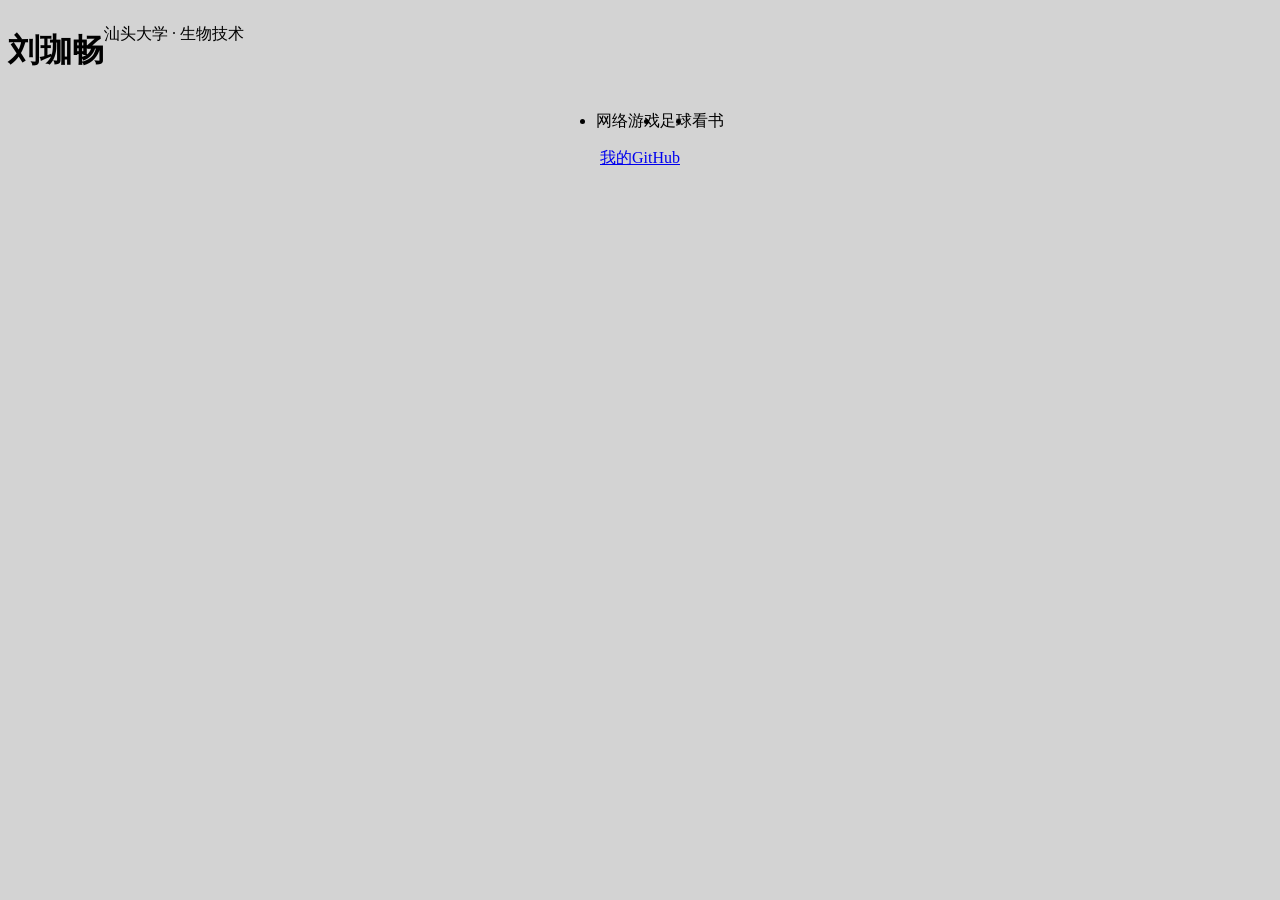
==== index.html @ 964de8dc "Add files via upload" ====
<!DOCTYPE html>
<html lang="zh-CN">
<head>
    <meta charset="UTF-8">
    <title>刘珈畅</title>
    <link rel="stylesheet" href="style.css">

</head>
<body>
<header>
    <h1>刘珈畅</h1>
    <p>汕头大学 · 生物技术</p>
</header>
<main>
    <ul>
        <li>网络游戏</li>
        <li>足球</li>
        <li>看书</li>
    </ul>
</main>
<footer>
    <a href="https://github.com/wsljc">我的GitHub</a>
</footer>
</body>
</html>
---- style.css ----
body {
    background-color: lightgray;
    font-family: "Microsoft YaHei";
    text-align: center;
}

header {
    display: flex;
}
ul {
    display: flex;
    justify-content: center;
    align-items: center;
}
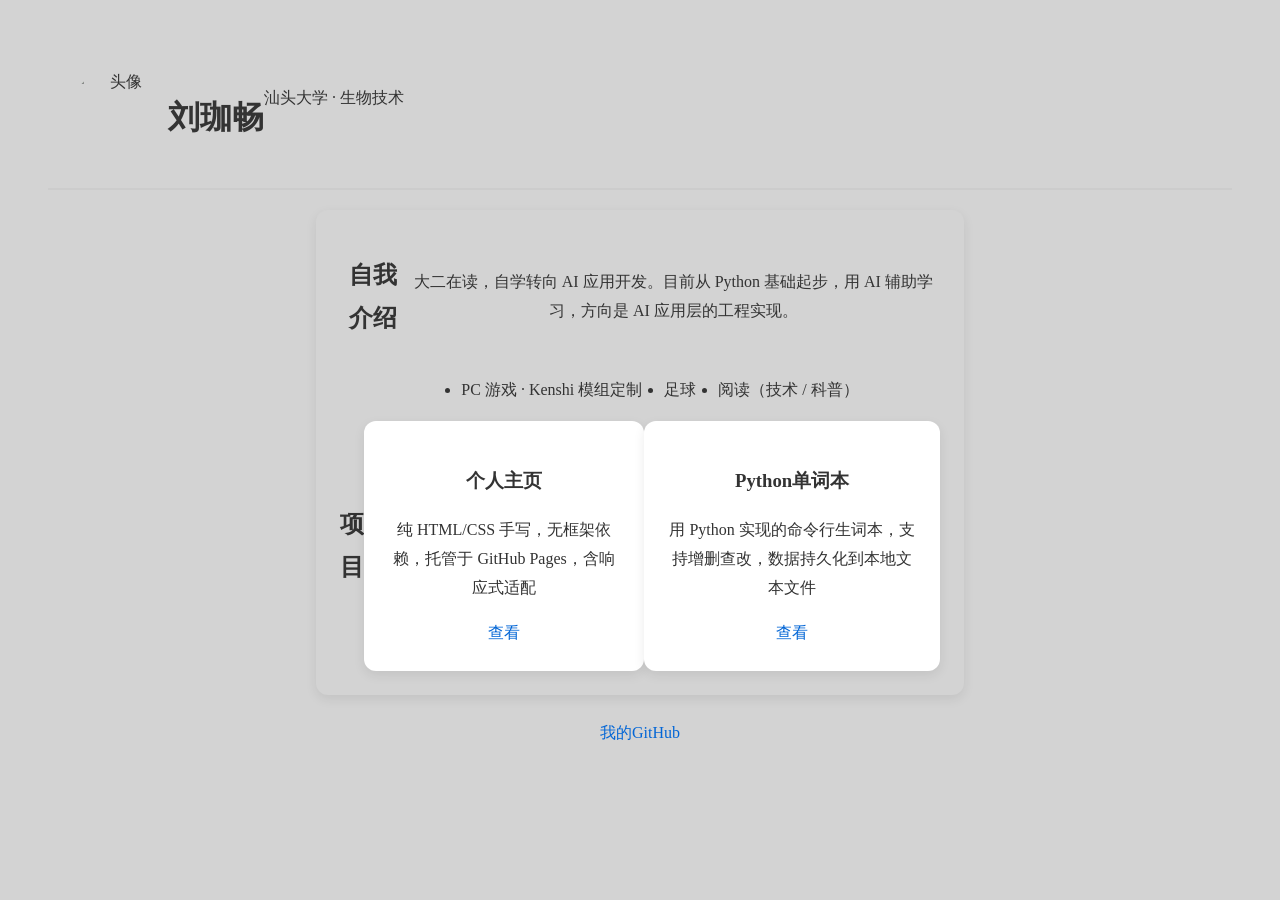
==== commit e7374b86: "Add files via upload" ====
--- a/index.html
+++ b/index.html
@@ -8,15 +8,35 @@
 </head>
 <body>
 <header>
+    <img src="https://github.com/wsljc.png" alt="头像" class="avatar">
     <h1>刘珈畅</h1>
     <p>汕头大学 · 生物技术</p>
 </header>
 <main>
+    <section>
+        <h2>自我介绍</h2>
+        <p>大二在读，自学转向 AI 应用开发。目前从 Python 基础起步，用 AI 辅助学习，方向是 AI 应用层的工程实现。</p>
+    </section>
+
     <ul>
-        <li>网络游戏</li>
+        <li>PC 游戏 · Kenshi 模组定制</li>
         <li>足球</li>
-        <li>看书</li>
+        <li>阅读（技术 / 科普）</li>
     </ul>
+    <section>
+        <h2>项目</h2>
+        <div class="project-card">
+            <h3>个人主页</h3>
+            <p>纯 HTML/CSS 手写，无框架依赖，托管于 GitHub Pages，含响应式适配</p>
+            <a href="https://wsljc.github.io">查看</a>
+        </div>
+        <div class="project-card">
+            <h3>Python单词本</h3>
+            <p>用 Python 实现的命令行生词本，支持增删查改，数据持久化到本地文本文件</p>
+            <a href="https://wsljc.github.io">查看</a>
+        </div>
+    </section>
+
 </main>
 <footer>
     <a href="https://github.com/wsljc">我的GitHub</a>
--- a/style.css
+++ b/style.css
@@ -1,14 +1,86 @@
+:root{
+    --color-primary: #0366d6;
+    --color-text: #333;
+    --color-bg: lightgray;
+    --card-bg: white;
+    --radius: 12px;
+}
 body {
-    background-color: lightgray;
+    background-color: var(--color-bg);
     font-family: "Microsoft YaHei";
     text-align: center;
+    padding: 40px;
+    line-height: 1.8;
+    color: var(--color-text)
+}
+
+h1 {
+    font-size: 32px;
+    margin-bottom: 8px;
 }
 
 header {
     display: flex;
+    padding: 20px;
+    border-bottom: 2px solid #ccc;
 }
 ul {
     display: flex;
     justify-content: center;
     align-items: center;
+    gap: 22px;
+}
+
+main{
+    background: var(--color-bg);
+    border-radius: var(--radius);
+    padding: 24px;
+    margin: 20px auto;
+    max-width: 600px;
+    box-shadow: 0 4px 12px rgba(0,0,0,0.08);
+}
+footer {
+    margin-top: 24px;
+}
+a {
+    color: var(--color-primary);
+    text-decoration: none;
+    transition: color 0.2s;
+}
+a:hover {
+    text-decoration: underline;
+    color: #024e9e;
+}
+@media (max-width: 600px) {
+    main {
+        max-width: 100%;
+    }
+    body {
+        padding: 16px;
+    }
+    h1 {
+        font-size: 24px;
+    }
+    ul{
+        flex-direction: column;
+    }
+}
+
+.avatar {
+    width: 100px;
+    height: 100px;
+    border-radius: 50%;
+    object-fit: cover;
+}
+.project-card{
+    background: var(--card-bg);
+    border-radius: 12px;
+    padding: 24px;
+    box-shadow: 0 4px 12px rgba(0,0,0,0.08);
+}
+
+section{
+    display: flex;
+    justify-content: center;
+    align-items: center;
 }
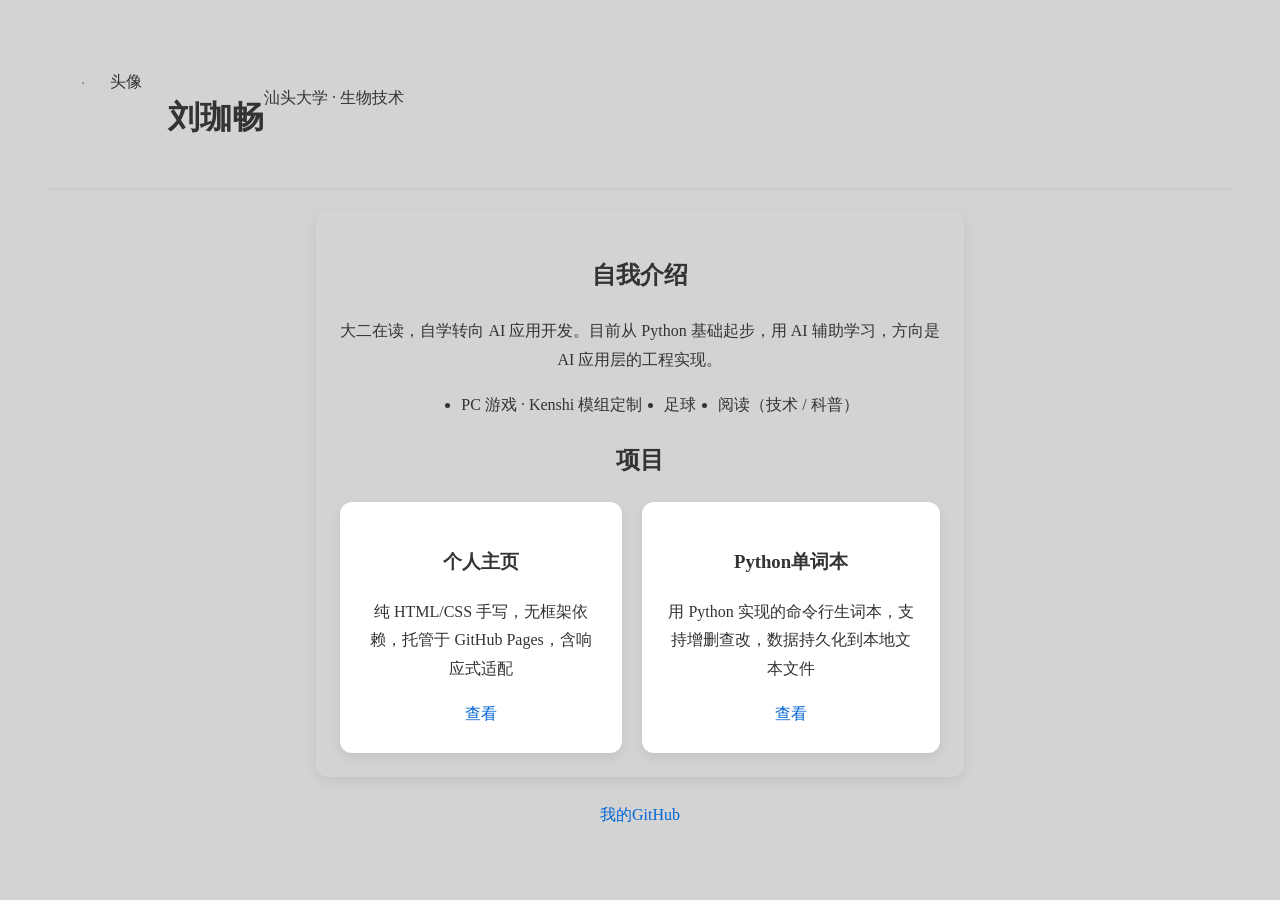
==== commit cc157d6a: "Add files via upload" ====
--- a/index.html
+++ b/index.html
@@ -25,15 +25,17 @@
     </ul>
     <section>
         <h2>项目</h2>
-        <div class="project-card">
-            <h3>个人主页</h3>
-            <p>纯 HTML/CSS 手写，无框架依赖，托管于 GitHub Pages，含响应式适配</p>
-            <a href="https://wsljc.github.io">查看</a>
-        </div>
-        <div class="project-card">
-            <h3>Python单词本</h3>
-            <p>用 Python 实现的命令行生词本，支持增删查改，数据持久化到本地文本文件</p>
-            <a href="https://wsljc.github.io">查看</a>
+        <div class="project-list">
+            <div class="project-card">
+                <h3>个人主页</h3>
+                <p>纯 HTML/CSS 手写，无框架依赖，托管于 GitHub Pages，含响应式适配</p>
+                <a href="https://wsljc.github.io">查看</a>
+            </div>
+            <div class="project-card">
+                <h3>Python单词本</h3>
+                <p>用 Python 实现的命令行生词本，支持增删查改，数据持久化到本地文本文件</p>
+                <a href="https://wsljc.github.io">查看</a>
+            </div>
         </div>
     </section>
 
--- a/style.css
+++ b/style.css
@@ -79,8 +79,12 @@
     box-shadow: 0 4px 12px rgba(0,0,0,0.08);
 }
 
-section{
+.project-list {
     display: flex;
+    gap: 20px;
     justify-content: center;
-    align-items: center;
+}
+
+section {
+    display:block;
 }
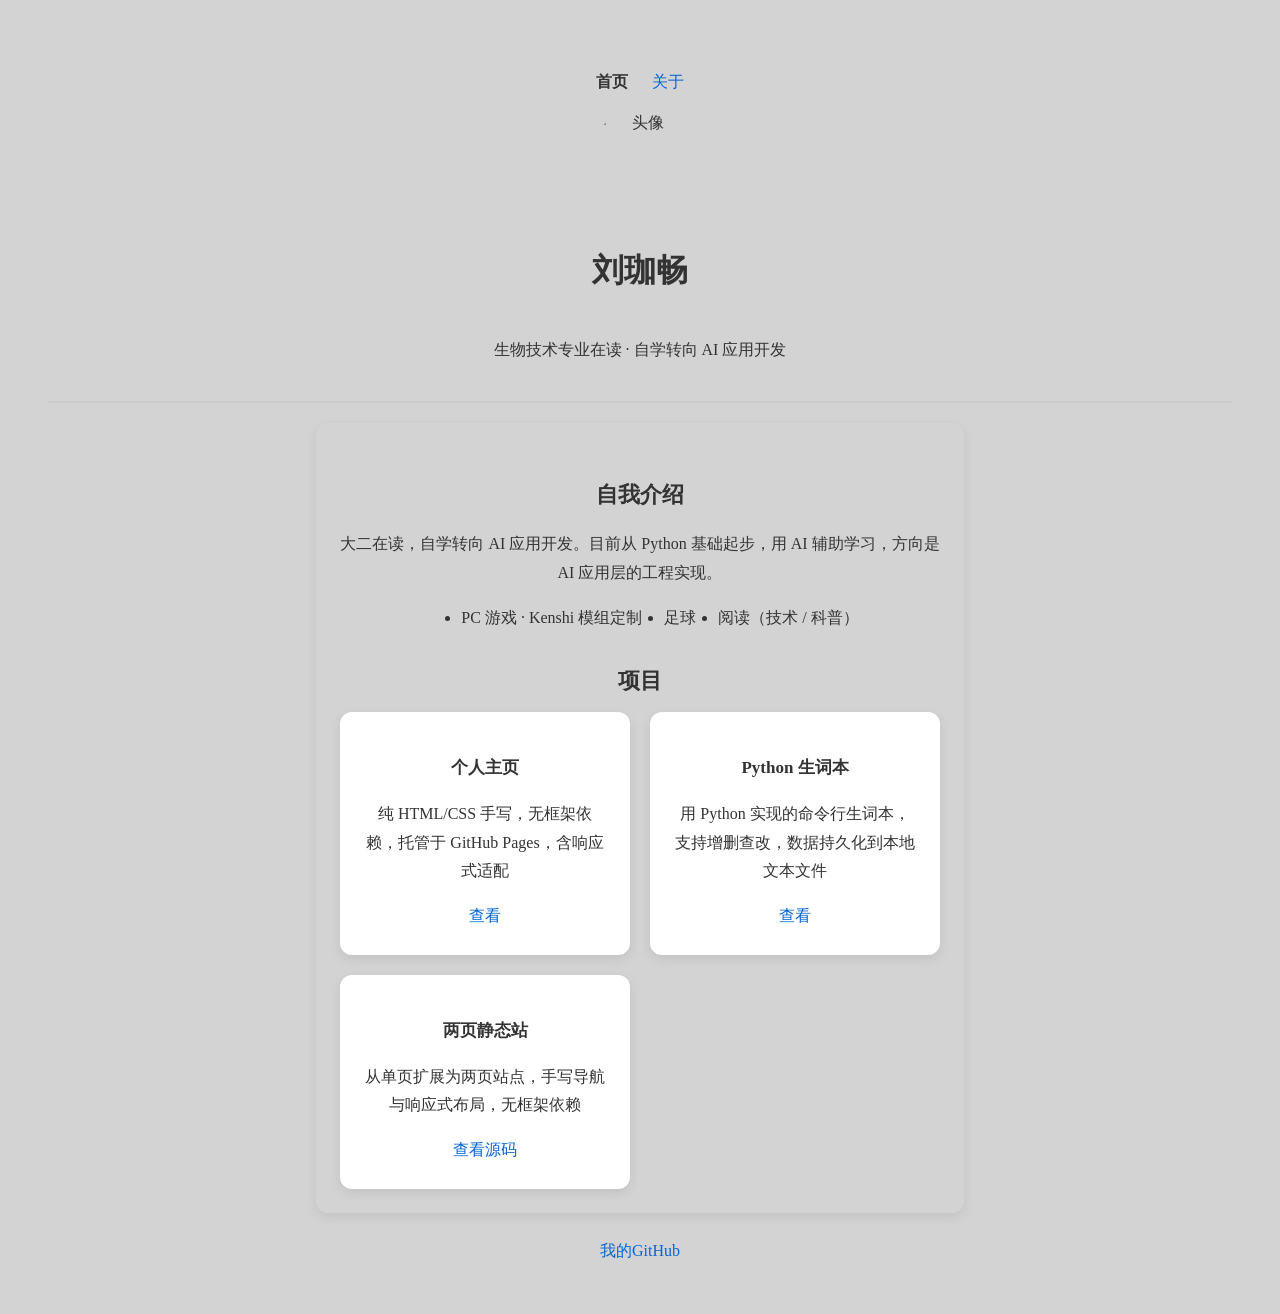
==== commit ab8d19af: "Add files via upload" ====
--- a/index.html
+++ b/index.html
@@ -1,16 +1,21 @@
 <!DOCTYPE html>
 <html lang="zh-CN">
 <head>
+    <meta name="description" content="刘珈畅的个人主页 - AI 应用开发学习者" >
+    <link rel="icon" href="https://github.com/wsljc.png">
     <meta charset="UTF-8">
     <title>刘珈畅</title>
     <link rel="stylesheet" href="style.css">
-
 </head>
 <body>
 <header>
+    <nav>
+        <a href="index.html" class="active">首页</a>
+        <a href="about.html">关于</a>
+    </nav>
     <img src="https://github.com/wsljc.png" alt="头像" class="avatar">
     <h1>刘珈畅</h1>
-    <p>汕头大学 · 生物技术</p>
+    <p>生物技术专业在读 · 自学转向 AI 应用开发</p>
 </header>
 <main>
     <section>
@@ -32,9 +37,14 @@
                 <a href="https://wsljc.github.io">查看</a>
             </div>
             <div class="project-card">
-                <h3>Python单词本</h3>
+                <h3>Python 生词本</h3>
                 <p>用 Python 实现的命令行生词本，支持增删查改，数据持久化到本地文本文件</p>
                 <a href="https://wsljc.github.io">查看</a>
+            </div>
+            <div class="project-card">
+                <h3>两页静态站</h3>
+                <p>从单页扩展为两页站点，手写导航与响应式布局，无框架依赖</p>
+                <a href="https://github.com/wsljc/python-learning">查看源码</a>
             </div>
         </div>
     </section>
--- a/style.css
+++ b/style.css
@@ -23,6 +23,9 @@
     display: flex;
     padding: 20px;
     border-bottom: 2px solid #ccc;
+    flex-direction: column;
+    align-items: center;
+    gap: 12px;
 }
 ul {
     display: flex;
@@ -71,20 +74,61 @@
     height: 100px;
     border-radius: 50%;
     object-fit: cover;
+    transition: transform 0.2s;
 }
 .project-card{
     background: var(--card-bg);
     border-radius: 12px;
     padding: 24px;
     box-shadow: 0 4px 12px rgba(0,0,0,0.08);
+    transition: transform 0.2s, box-shadow 0.2s;
+    animation: fadeIn 0.5s ease-out;
 }
 
 .project-list {
-    display: flex;
+    display: grid;
+    grid-template-columns: repeat(auto-fit, minmax(240px,1fr));
     gap: 20px;
-    justify-content: center;
 }
 
 section {
     display:block;
+}
+
+nav{
+    display: flex;
+    justify-content: center;
+    gap: 24px;
+
+}
+.project-card:hover{
+    transform: translateY(-4px);
+    box-shadow: 0 8px 24px rgba(0,0,0,0.12);
+}
+.avatar:hover {
+    transform: scale(1.05);
+}
+nav a.active {
+    color: var(--color-text);
+    font-weight: 600;
+}
+
+@keyframes fadeIn {
+    from{
+        opacity: 0;
+        transform: translateY(10px)
+    }
+    to {
+        opacity: 1;
+        transform: translateY(0);
+    }
+}
+h2 {
+    font-size: 22px;
+    margin: 28px 0 12px;
+}
+
+h3 {
+    font-size: 17px;
+    margin-bottom: 6px;
 }
